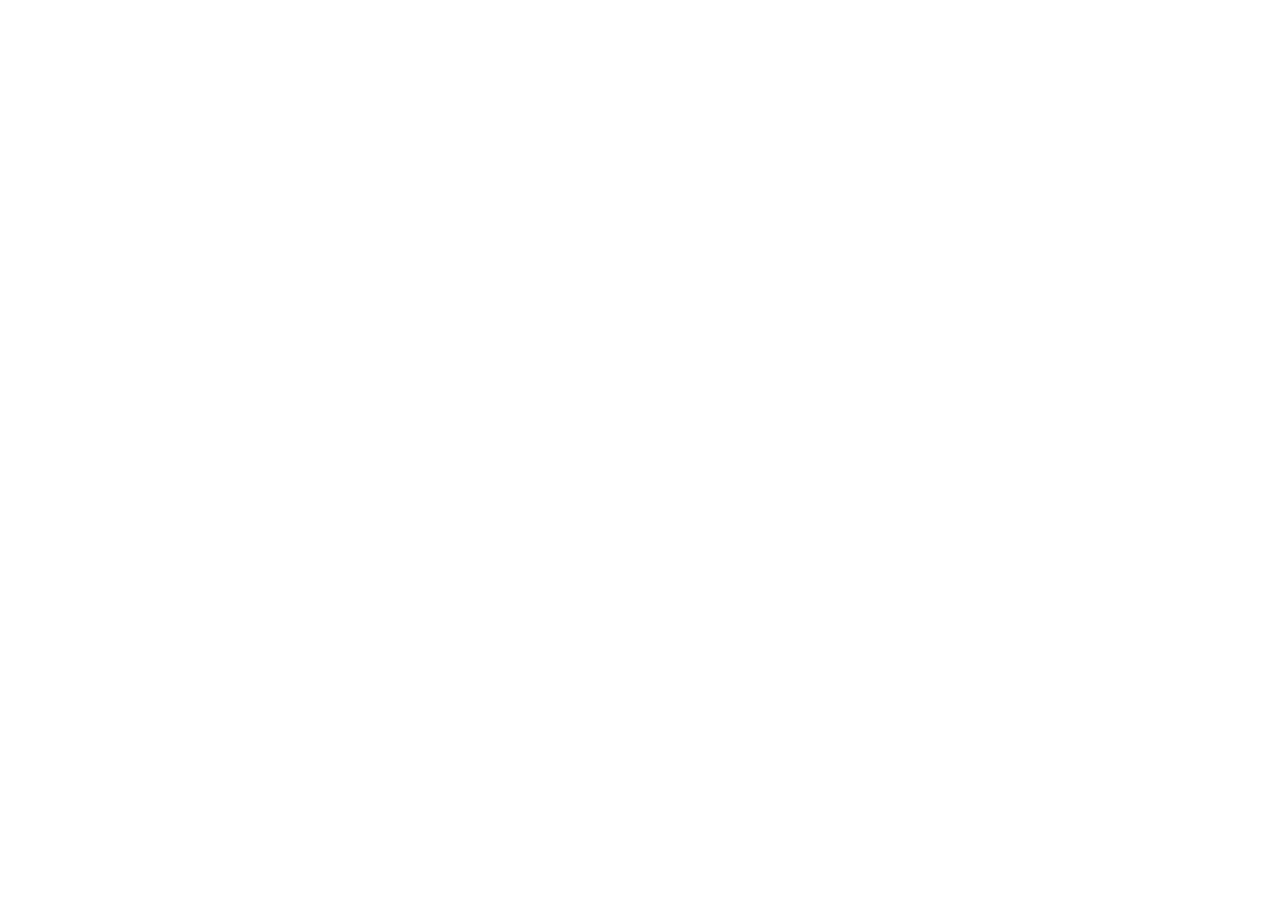
==== index.html @ 99a4fa27 "Primeiro commit Começando o meu projeto." ====
<!DOCTYPE html>
<html lang="pt-br">
<head>
    <meta charset="UTF-8">
    <meta name="viewport" content="width=device-width, initial-scale=1.0">
    <link rel="stylesheet" href="style.css">
    <title>Document</title>
</head>
<body>
    
</body>
</html>
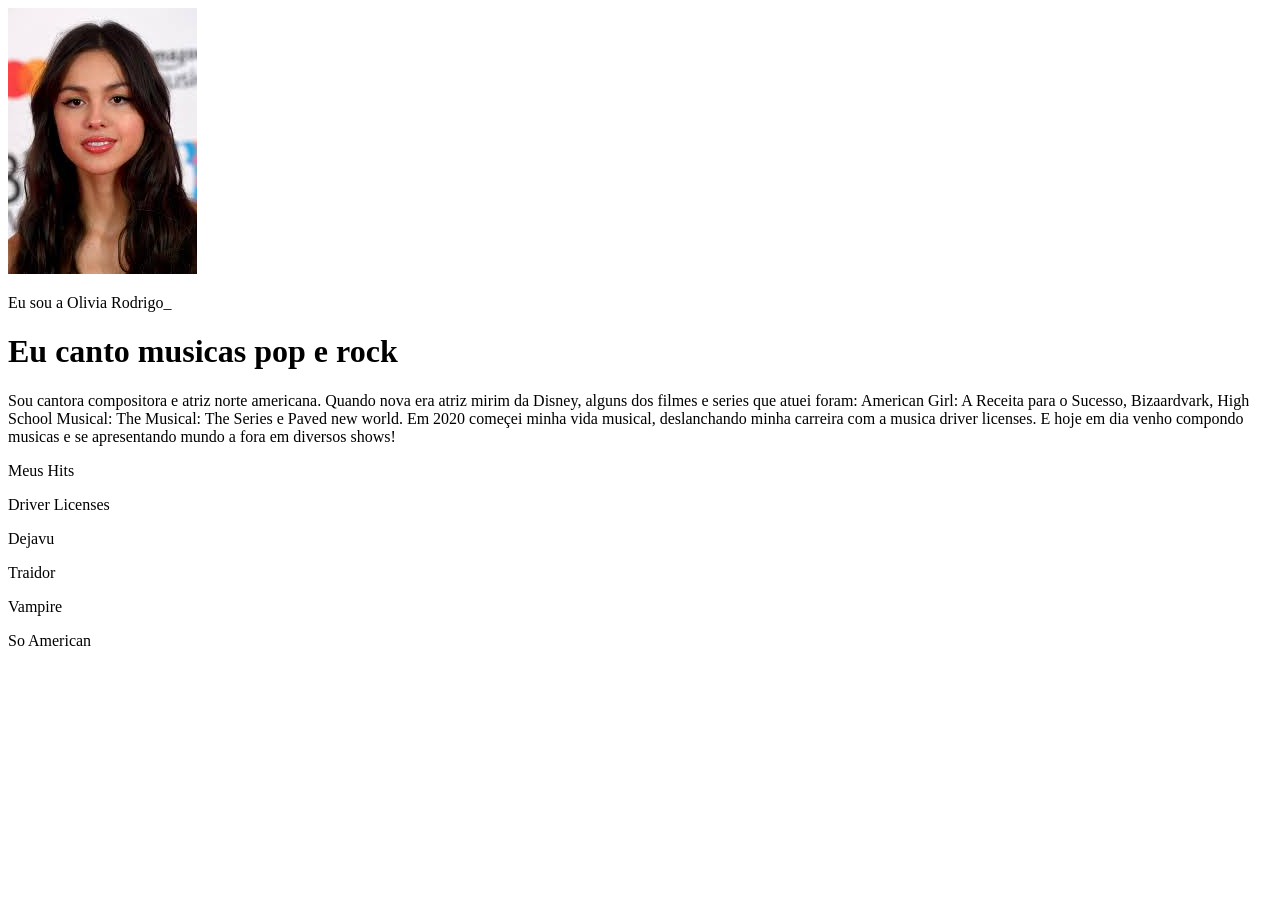
==== commit a4c1eec7: "update continuação do projeto." ====
--- a/index.html
+++ b/index.html
@@ -4,9 +4,27 @@
     <meta charset="UTF-8">
     <meta name="viewport" content="width=device-width, initial-scale=1.0">
     <link rel="stylesheet" href="style.css">
-    <title>Document</title>
+    <title>Portifolio Olivia Rodrigo</title>
 </head>
 <body>
-    
+    <img src="/img/olivia rodrigo.jpg" alt="avatar da Olivia" srcset="" /> 
+    <p>Eu sou a Olivia Rodrigo_</p>
+  <h1>Eu canto musicas pop e rock</h1>
+  <p>
+    Sou cantora compositora e atriz norte americana. Quando nova era atriz mirim da Disney,  
+    alguns dos filmes e series que atuei foram: American Girl: A Receita para o Sucesso, 
+    Bizaardvark, High School Musical: The Musical: The Series e Paved new world. 
+    Em 2020 começei minha vida musical, deslanchando minha carreira com a musica driver licenses.
+    E hoje em dia venho compondo musicas e se apresentando mundo a fora em diversos shows!
+    <!-- código omitido -->
+  <p>Meus Hits </p>
+  <div> 
+    <p>Driver Licenses</p>
+    <p>Dejavu</p> 
+    <p>Traidor</p> 
+    <p>Vampire</p>
+    <p>So American</p> 
+</div>
+  </p>
 </body>
 </html>
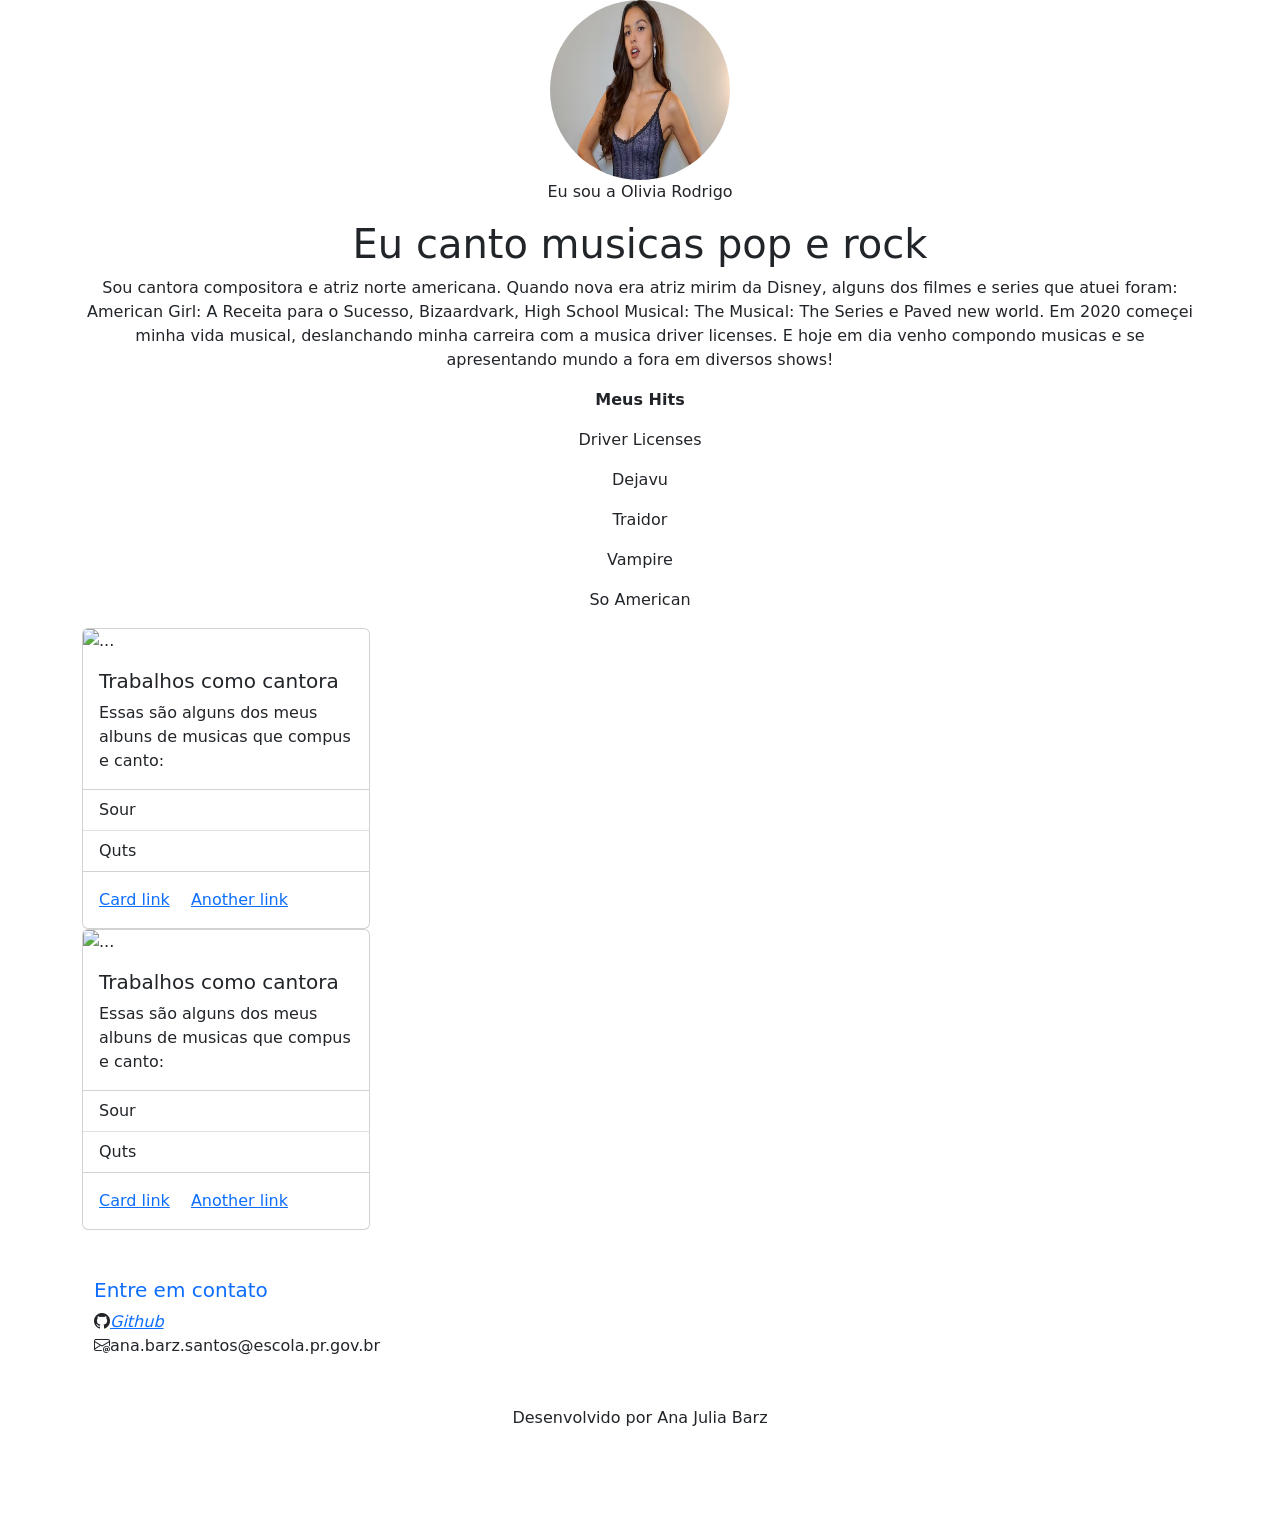
==== commit d597d30f: "Add files via upload cards, fotos..." ====
--- a/index.html
+++ b/index.html
@@ -2,13 +2,22 @@
 <html lang="pt-br">
 <head>
     <meta charset="UTF-8">
-    <meta name="viewport" content="width=device-width, initial-scale=1.0">
+    <meta name="viewport" content="width=device-width, initial-scale=1.0"> 
+    <script
+    src="https://cdn.jsdelivr.net/npm/bootstrap@5.3.3/dist/js/bootstrap.bundle.min.js"
+    integrity="sha384-YvpcrYf0tY3lHB60NNkmXc5s9fDVZLESaAA55NDzOxhy9GkcIdslK1eN7N6jIeHz"
+    crossorigin="anonymous"
+  ></script> 
+  <link href="https://cdn.jsdelivr.net/npm/bootstrap@5.3.3/dist/css/bootstrap.min.css" rel="stylesheet" integrity="sha384-QWTKZyjpPEjISv5WaRU9OFeRpok6YctnYmDr5pNlyT2bRjXh0JMhjY6hW+ALEwIH"  crossorigin="anonymous"/>
+  <link rel="stylesheet" href="https://cdn.jsdelivr.net/npm/bootstrap-icons@1.11.3/font/bootstrap-icons.min.css">
     <link rel="stylesheet" href="style.css">
-    <title>Portifolio Olivia Rodrigo</title>
+    <title>Portifolio Olivia Rodrigo</title> 
 </head>
-<body>
-    <img src="/img/olivia rodrigo.jpg" alt="avatar da Olivia" srcset="" /> 
-    <p>Eu sou a Olivia Rodrigo_</p>
+<body> 
+  <header class="container text-center">
+    <img src="img/olivia-rodrigo.avif" alt=""class ="rounded-circle" width="180"
+    height="180" srcset=""> 
+    <p>Eu sou a Olivia Rodrigo</p>
   <h1>Eu canto musicas pop e rock</h1>
   <p>
     Sou cantora compositora e atriz norte americana. Quando nova era atriz mirim da Disney,  
@@ -17,7 +26,7 @@
     Em 2020 começei minha vida musical, deslanchando minha carreira com a musica driver licenses.
     E hoje em dia venho compondo musicas e se apresentando mundo a fora em diversos shows!
     <!-- código omitido -->
-  <p>Meus Hits </p>
+  <p><strong>Meus Hits</strong> </p>
   <div> 
     <p>Driver Licenses</p>
     <p>Dejavu</p> 
@@ -25,6 +34,52 @@
     <p>Vampire</p>
     <p>So American</p> 
 </div>
-  </p>
+</header> 
+ <!-- projeto 1 -->
+<main class="container">
+  <div class="col-md-3"></div>
+<div class="card" style="width: 18rem;">
+  <img src="..." class="card-img-top" alt="...">
+  <div class="card-body">
+    <h5 class="card-title">Trabalhos como cantora</h5>
+    <p class="card-text"> Essas são alguns dos meus albuns de musicas que compus e canto:</p>
+  </div>
+  <ul class="list-group list-group-flush">
+    <li class="list-group-item">Sour</li>
+    <li class="list-group-item">Quts</li>
+  </ul>
+  <div class="card-body">
+    <a href="#" class="card-link">Card link</a>  <!-- colocar os links aqui -->
+    <a href="#" class="card-link">Another link</a>
+  </div> </div>
+  
+ <!-- projeto 1 -->
+  <div class="col-md-3"></div>
+<div class="card" style="width: 18rem;">
+  <img src="..." class="card-img-top" alt="...">
+  <div class="card-body">
+    <h5 class="card-title">Trabalhos como cantora</h5>
+    <p class="card-text"> Essas são alguns dos meus albuns de musicas que compus e canto:</p>
+  </div>
+  <ul class="list-group list-group-flush">
+    <li class="list-group-item">Sour</li>
+    <li class="list-group-item">Quts</li>
+  </ul>
+  <div class="card-body">
+    <a href="#" class="card-link">Card link</a>  <!-- colocar os links aqui -->
+    <a href="#" class="card-link">Another link</a>
+  </div> </div>
+ 
+    <!-- modal -->
+     <!-- rodapé (final) -->
+     <footer class="container  py-5">
+      <h2 class="text-primary fs-5">Entre em contato</h2> <!-- PINTEI DE AZUL -->
+      <div> <i class="bi bi-github"><a href="https://github.com/jujuba31072008">Github</a></i><!--coloquei em formato de lista --> </div>
+      <div> <i class="bi bi-envelope-at"></i><A:mail>ana.barz.santos@escola.pr.gov.br</A:mail><!--coloquei em formato de lista --> </div>
+      <p class="my-5 text-center">Desenvolvido por Ana Julia Barz</p>
+      </footer>
+  </div>
+</div> 
+</main>
 </body>
 </html>
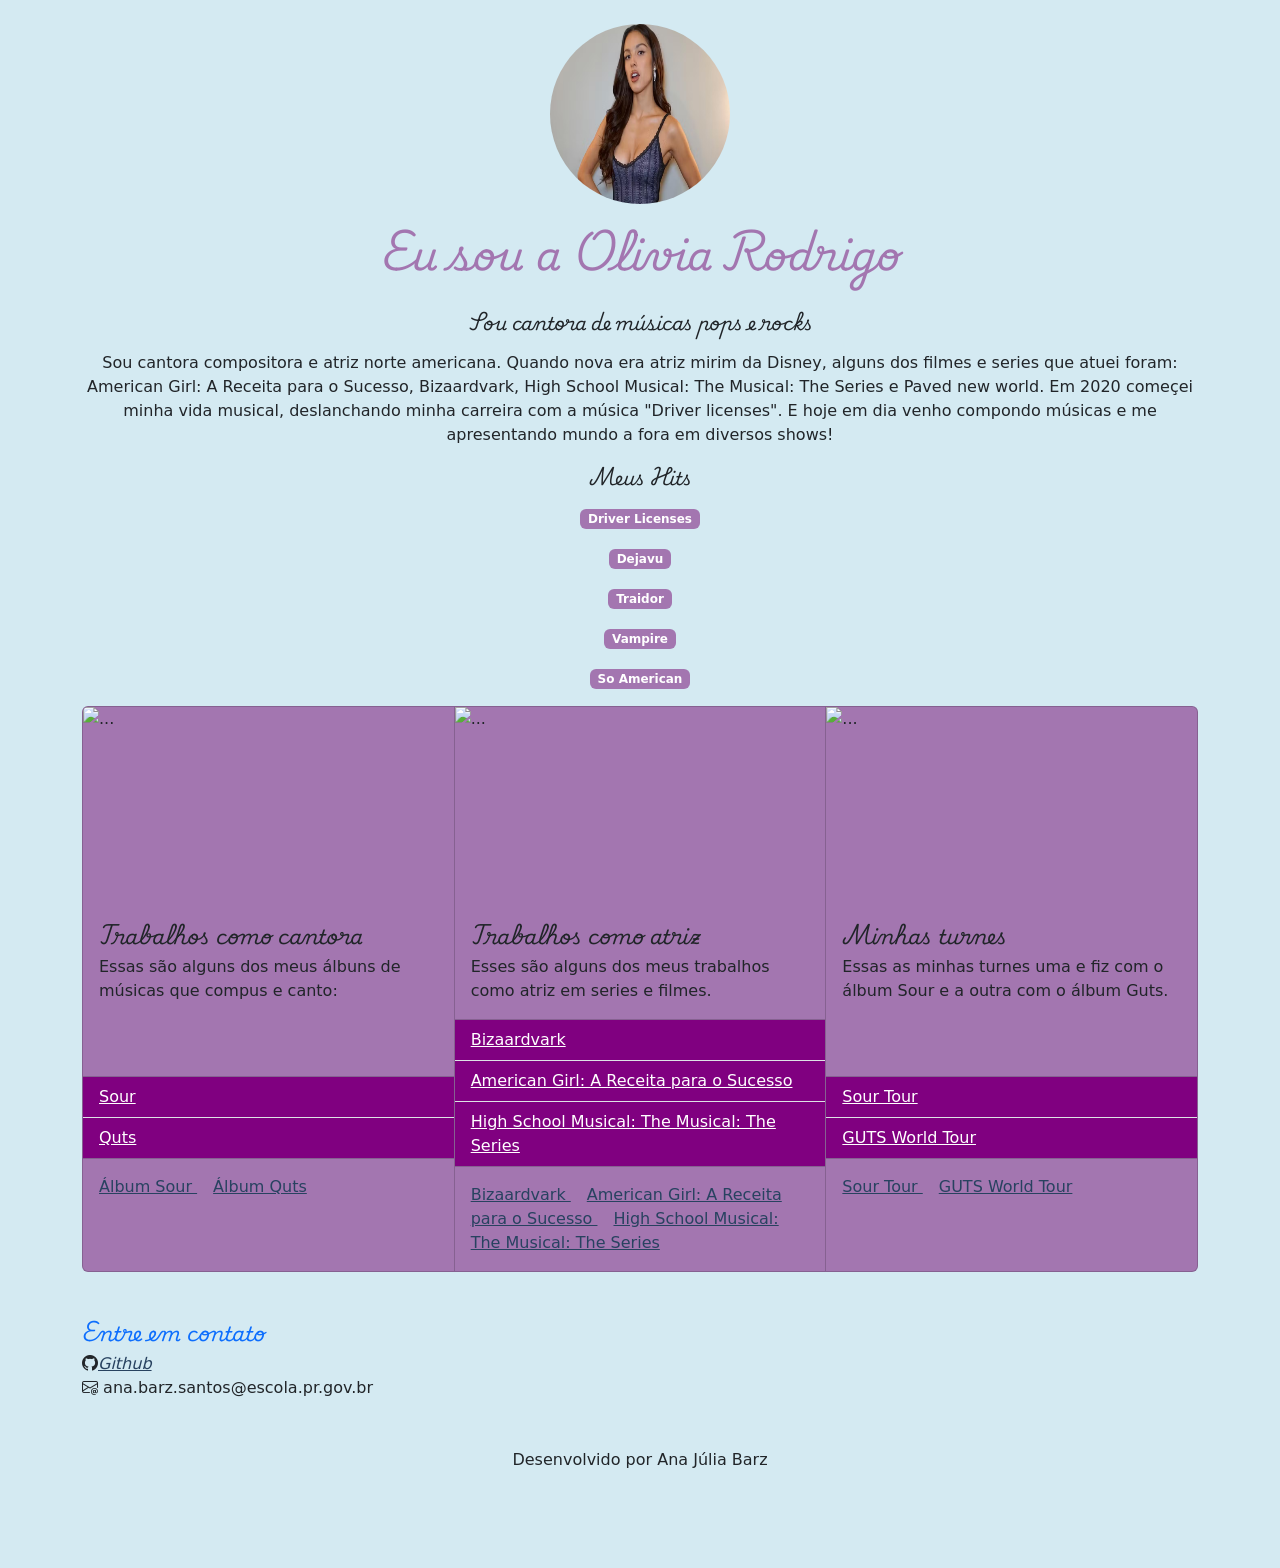
==== commit 3e02f979: "ultima versao" ====
--- a/index.html
+++ b/index.html
@@ -6,80 +6,429 @@
     <script
     src="https://cdn.jsdelivr.net/npm/bootstrap@5.3.3/dist/js/bootstrap.bundle.min.js"
     integrity="sha384-YvpcrYf0tY3lHB60NNkmXc5s9fDVZLESaAA55NDzOxhy9GkcIdslK1eN7N6jIeHz"
-    crossorigin="anonymous"
-  ></script> 
-  <link href="https://cdn.jsdelivr.net/npm/bootstrap@5.3.3/dist/css/bootstrap.min.css" rel="stylesheet" integrity="sha384-QWTKZyjpPEjISv5WaRU9OFeRpok6YctnYmDr5pNlyT2bRjXh0JMhjY6hW+ALEwIH"  crossorigin="anonymous"/>
-  <link rel="stylesheet" href="https://cdn.jsdelivr.net/npm/bootstrap-icons@1.11.3/font/bootstrap-icons.min.css">
+    crossorigin="anonymous"></script> 
+    
+    <link href="https://cdn.jsdelivr.net/npm/bootstrap@5.3.3/dist/css/bootstrap.min.css" rel="stylesheet" integrity="sha384-QWTKZyjpPEjISv5WaRU9OFeRpok6YctnYmDr5pNlyT2bRjXh0JMhjY6hW+ALEwIH"  crossorigin="anonymous"/>
+    <link rel="stylesheet" href="https://cdn.jsdelivr.net/npm/bootstrap-icons@1.11.3/font/bootstrap-icons.min.css">
+    
     <link rel="stylesheet" href="style.css">
+
     <title>Portifolio Olivia Rodrigo</title> 
 </head>
 <body> 
   <header class="container text-center">
-    <img src="img/olivia-rodrigo.avif" alt=""class ="rounded-circle" width="180"
-    height="180" srcset=""> 
-    <p>Eu sou a Olivia Rodrigo</p>
-  <h1>Eu canto musicas pop e rock</h1>
-  <p>
-    Sou cantora compositora e atriz norte americana. Quando nova era atriz mirim da Disney,  
-    alguns dos filmes e series que atuei foram: American Girl: A Receita para o Sucesso, 
-    Bizaardvark, High School Musical: The Musical: The Series e Paved new world. 
-    Em 2020 começei minha vida musical, deslanchando minha carreira com a musica driver licenses.
-    E hoje em dia venho compondo musicas e se apresentando mundo a fora em diversos shows!
-    <!-- código omitido -->
-  <p><strong>Meus Hits</strong> </p>
-  <div> 
-    <p>Driver Licenses</p>
-    <p>Dejavu</p> 
-    <p>Traidor</p> 
-    <p>Vampire</p>
-    <p>So American</p> 
-</div>
+      <!--Primeira linha -->
+  <div class="row">
+    <div class="col-md-12">
+      <br/>
+      <img src="img/olivia-rodrigo.avif" alt=""class ="rounded-circle" width="180"
+      height="180" srcset=""/> 
+      <br/>
+      <br/>
+      <h1>Eu sou a Olivia Rodrigo</h1>
+      <br/>
+      <p class="titulos"><strong>Sou cantora de músicas pops e rocks</strong></p>
+      <p>
+        Sou cantora compositora e atriz norte americana. Quando nova era atriz mirim da Disney,  
+        alguns dos filmes e series que atuei foram: American Girl: A Receita para o Sucesso, 
+        Bizaardvark, High School Musical: The Musical: The Series e Paved new world. 
+        Em 2020 começei minha vida musical, deslanchando minha carreira com a música "Driver licenses".
+        E hoje em dia venho compondo músicas e me apresentando mundo a fora em diversos shows!
+      </p>
+      <!-- código omitido -->
+      <p class="titulos"><strong>Meus Hits</strong> </p>
+      <div> 
+        <p><span class="badge text-bg-primary minhaBadge">Driver Licenses</span></p>
+        <p><span class="badge text-bg-primary minhaBadge">Dejavu</span></p>
+        <p><span class="badge text-bg-primary minhaBadge">Traidor</span></p>
+        <p><span class="badge text-bg-primary minhaBadge">Vampire</span></p>
+        <p><span class="badge text-bg-primary minhaBadge">So American</span></p>
+
+      </div>
+
+      
+    </div>
+  </div>
 </header> 
- <!-- projeto 1 -->
+
 <main class="container">
-  <div class="col-md-3"></div>
-<div class="card" style="width: 18rem;">
-  <img src="..." class="card-img-top" alt="...">
-  <div class="card-body">
-    <h5 class="card-title">Trabalhos como cantora</h5>
-    <p class="card-text"> Essas são alguns dos meus albuns de musicas que compus e canto:</p>
-  </div>
-  <ul class="list-group list-group-flush">
-    <li class="list-group-item">Sour</li>
-    <li class="list-group-item">Quts</li>
-  </ul>
-  <div class="card-body">
-    <a href="#" class="card-link">Card link</a>  <!-- colocar os links aqui -->
-    <a href="#" class="card-link">Another link</a>
-  </div> </div>
+
+  <!--Primeira linha -->
+  <div class="row">
+    <div class="col-md-12">
+      <div class="card-group">
+
+        <!-- projeto 1 -->
+        <div class="card" style="width: 18rem;">
+          <img src="img/sour-olivia.png" class="card-img-top" alt="..." height="200">
+          <div class="card-body">
+            <h5 class="card-title">Trabalhos como cantora</h5>
+            <p class="card-text"> Essas são alguns dos meus álbuns de músicas que compus e canto:</p>
+          </div>
+          <ul class="list-group list-group-flush">
+            <li class="list-group-item">
+              <a href="#meuModal1" data-bs-toggle="modal"class="card-link">
+                Sour
+              </a> 
+            </li>
+            <li class="list-group-item">
+              <a href="#meuModal2" data-bs-toggle="modal"class="card-link">
+                Quts
+              </a> 
+            </li>
+          
+
+          </ul>
+          <!-- colocar os links aqui -->
+          <div class="card-body">
+            <a href="https://open.spotify.com/album/6s84u2TUpR3wdUv4NgKA2j?si=6IlSm1xoRQKPrBJeQj2QMQ" class="card-link">
+                Álbum Sour
+            </a>  
+            <a href="https://open.spotify.com/album/1xJHno7SmdVtZAtXbdbDZp?si=jIWtpC6VQgK71_STsB2FMA" class="card-link">
+              Álbum Quts
+            </a>
+          </div> 
+        </div>
+
+        <!-- projeto 2 --> 
+        <div class="card" style="width: 18rem;">
+          <img src="img/atriz.jpg" class="card-img-top" alt="..." height="200">
+          <div class="card-body">  
+            <h5 class="card-title">Trabalhos como atriz</h5>
+            <p class="card-text">Esses são alguns dos meus trabalhos como atriz em series e filmes.</p>
+          </div>
+          <ul class="list-group list-group-flush">
+            <li class="list-group-item">
+              <a href="#meuModal3" data-bs-toggle="modal"class="card-link">
+                Bizaardvark
+              </a> 
+            </li>
+            <li class="list-group-item">
+              <a href="#meuModal4" data-bs-toggle="modal"class="card-link">
+                American Girl: A Receita para o Sucesso
+              </a> 
+            </li>
+            <li class="list-group-item">
+              <a href="#meuModal5" data-bs-toggle="modal"class="card-link">
+                High School Musical: The Musical: The Series
+              </a> 
+            </li>
+          </ul>
+          <div class="card-body">
+ 
+            <!-- colocar os links aqui -->
+            <a href="https://www.youtube.com/watch?v=0FPqCKjKZmY" class="card-link">
+              Bizaardvark
+            </a>  
+            <a href="https://www.youtube.com/watch?v=E32HjXNzdRg" class="card-link">
+               American Girl: A Receita para o Sucesso
+            </a>
+            <a href="https://www.youtube.com/watch?v=bY4adlGqFSw" class="card-link">
+             High School Musical: The Musical: The Series
+            </a>
+          </div> 
+        </div><!--card-->
+
+        <!-- projeto 3 --> 
+        <div class="card" style="width: 18rem;">
+          <img src="img/turne.gif" class="card-img-top" alt="..." height="200" >
+          <div class="card-body">  
+            <h5 class="card-title">Minhas turnes</h5>
+            <p class="card-text">Essas as minhas turnes uma e fiz com o álbum Sour e a outra com o álbum Guts.</p>
+          </div>
+          <ul class="list-group list-group-flush">
+            <li class="list-group-item">
+              <a href="#meuModal6" data-bs-toggle="modal"class="card-link">
+                Sour Tour
+              </a> 
+            </li>
+            <li class="list-group-item">
+              <a href="#meuModal7" data-bs-toggle="modal"class="card-link">
+                GUTS World Tour
+              </a> 
+            </li>
+          </ul>
+          <div class="card-body">
+             <!-- colocar os links aqui -->
+             <a href="https://www.youtube.com/watch?v=AI53uIAy_BQ" class="card-link">
+              Sour Tour
+            </a>  
+            <a href="https://www.youtube.com/watch?v=fPsKzjnNY9I" class="card-link">
+              GUTS World Tour
+            </a>
+          
+          </div> 
+        </div><!--card-->
+      </div><!--card-group-->
+    </div><!--coluna-->
+  </div><!--row-->
+
+
+  <!-- modal sour -->
+  <div id="meuModal1" class="modal" tabindex="-1">
+    <div class="modal-dialog">
+      <div class="modal-content">
+        <div class="modal-header">
+          <h5 class="modal-title">Sour</h5>
+          <button type="button" class="btn-close" data-bs-dismiss="modal" aria-label="Close"></button>
+        </div>
+        <div class="modal-body">
+          <p> O álbum Sour possui um total de 11 faixas (músicas), sendo elas:
+            <ol>
+              <li>
+                  brutal (2:23)
+              </li>
+              <li>
+                traitor (3:49)
+              </li>
+              <li>
+                drivers license (4:02)
+              </li>
+              <li>
+                1 step forward, 3 steps back (2:43)
+              </li>
+              <li>
+                deja vu (3:35)
+              </li>
+              <li>
+                good 4 u (2:58)
+              </li>
+              <li>
+                enough for you (3:22)
+              </li>
+              <li>
+                happier (2:55)
+              </li>
+              <li>
+                jealousy, jealousy (2:53)
+              </li>
+              <li>
+                favorite crime (2:32)
+              </li>
+              <li>hope ur ok (3:29)
+              </li>
+            </ol>
+            </p>
+        </div>
+        <div class="modal-footer">
+          <button type="button" class="btn btn-secondary" data-bs-dismiss="modal">Close</button>
+          
+        </div>
+      </div>
+    </div>
+  </div>     
+
+    <!-- modal guts-->
+  <div id="meuModal2" class="modal" tabindex="-1">
+    <div class="modal-dialog">
+      <div class="modal-content">
+        <div class="modal-header">
+          <h5 class="modal-title">Quts</h5>
+          <button type="button" class="btn-close" data-bs-dismiss="modal" aria-label="Close"></button>
+        </div>
+        <div class="modal-body">
+          <p>O álbum Guts possui um total de 16 faixas (músicas), sendo elas:
+            </p>
+            <ol>
+              <li>
+                All-American Bitch
+              </li>
+              <li>
+                Obsessed
+              </li>
+              <li>
+                Scared of My Guitar
+              </li>
+              <li>
+                Bad Idea Right?
+              </li>
+              <li>
+                Vampire
+              </li>
+              <li>
+                Stranger
+              </li>
+              <li>
+                Girl I've Always Been
+              </li>
+              <li>
+                Lacy
+              </li>
+              <li>
+                Ballad of a Homeschooled Girl
+              </li>
+              <li>
+                Making the Bed
+              </li>
+              <li> 
+                Logical
+              </li> 
+              <li>
+                Get Him Back!
+              </li>
+              <li> 
+                Love Is Embarrassing
+              </li> 
+              <li>
+                The Grudge
+              </li>
+              <li> 
+                Pretty Isn't Pretty
+              </li> 
+              <li>
+                So American
+              </li>
+               
+            </ol>
+        </div>
+        <div class="modal-footer">
+          <button type="button" class="btn btn-secondary" data-bs-dismiss="modal">Close</button>
+          
+        </div>
+      </div>
+    </div>
+  </div>    
+ 
+    <!-- modal bizaardvark -->
+    <div id="meuModal3" class="modal" tabindex="-1">
+      <div class="modal-dialog">
+        <div class="modal-content">
+          <div class="modal-header">
+            <h5 class="modal-title">Bizaardvark</h5>
+            <button type="button" class="btn-close" data-bs-dismiss="modal" aria-label="Close"></button>
+          </div>
+          <div class="modal-body">
+            <p>Bizaardvark é uma série de comédia do Disney Channel, protagonizada por Olivia Rodrigo e Madison Hu. A serie
+              estreou a 24 de junho de 2016 depois da estreia do Disney Channel Original Movies, Adventures in Babysitting nos EUA.
+               E no Brasil estreou em 1 de outubro. 
+               <li>Sinopse - 
+                As melhores amigas Paige e Frankie conquistam o mundo de vídeoblogues com o seu peculiar canal de comédia online Bizaardvark. 
+                Quando atingem os dez mil subscritores, são convidadas para gravar os seus vídeos nos influentes estúdios Vuuugle. 
+                Neste ambiente animado, com a ajuda de Bernie, Dirk e Amelia, duas outras estrelas da Vuuugle, as duas melhores amigas 
+                embarcam em aventuras cómicas nesta tentativa de dominar a blogosfera.</li>
+
+              </p>
+          </div>
+          <div class="modal-footer">
+            <button type="button" class="btn btn-secondary" data-bs-dismiss="modal">Close</button>
+            
+          </div>
+        </div>
+      </div>
+    </div>     
+ 
+     <!--Modal American Girl: A Receita para o Sucesso-->
+     <div id="meuModal4" class="modal" tabindex="-1">
+      <div class="modal-dialog">
+        <div class="modal-content">
+          <div class="modal-header">
+            <h5 class="modal-title">American Girl: A Receita para o Sucesso</h5>
+            <button type="button" class="btn-close" data-bs-dismiss="modal" aria-label="Close"></button>
+          </div>
+          <div class="modal-body">
+            <p> American Girl: A Receita para o Sucesso é um filme, protagonizada por Olivia Rodrigo, que lançou em 9 de junho de 2015 (mundialmente),
+              seus gêneros são: Comédia, Musical, Infantil, Drama e Adolescente.
+               <li>Sinopse - 
+                Grace tem verdadeiro talento para fazer bolos e uma grande paixão por fazer sonhos deliciosos. Quando a mãe diz que
+                 vai fazer uma viagem para visitar parentes em Paris, Grace hesita em deixar seus amigos e o seu negócio de cupcakes.
+                  Isto é, até descobrir que vai começar a trabalhar com o tio e com o primo em uma verdadeira doceira francesa!
+                </li>
+            </p>
+          </div>
+          <div class="modal-footer">
+            <button type="button" class="btn btn-secondary" data-bs-dismiss="modal">Close</button>
+            
+          </div>
+        </div>
+      </div>
+    </div>     
+
+    <!--Modal High School Musical: The Musical: The Series-->
+    <div id="meuModal5" class="modal" tabindex="-1">
+      <div class="modal-dialog">
+        <div class="modal-content">
+          <div class="modal-header">
+            <h5 class="modal-title">High School Musical: The Musical: The Series</h5>
+            <button type="button" class="btn-close" data-bs-dismiss="modal" aria-label="Close"></button>
+          </div>
+          <div class="modal-body">
+            <p>High School Musical: The Musical: The Series é uma série de televisão estadunidense dos gêneros 
+              drama adolescent, comédia dramática, musical e mocumentário, desenvolvida por Tim Federle para 
+              o serviço de streaming Disney +, inspirada na série de filmes High School Musical.  
+               <li>Sinopse - 
+                  Em uma versão fictícia da East High School em Salt Lake City, Utah, onde os filmes da trilogia High School Musical
+                  foram filmados, uma ex-integrante do elenco, Srta. Jenn, começa a trabalhar como a nova professora de teatro.
+                  A professora decide encenar uma performance de High School Musical: The Musical para sua primeira produção
+                  teatral de inverno para celebrar a afiliação da escola com o filme original. Os alunos escalados para 
+                  o musical aprendem a navegar nas relações interpessoais e a formar vínculos entre si,
+                  para superar os desafios que enfrentam na vida escolar e em casa.</li>
+
+              </p>
+          </div>
+          <div class="modal-footer">
+            <button type="button" class="btn btn-secondary" data-bs-dismiss="modal">Close</button>
+            
+          </div>
+        </div>
+      </div>
+    </div>     
+
+      <!-- modal  -->
+      <div id="meuModal6" class="modal" tabindex="-1">
+        <div class="modal-dialog">
+          <div class="modal-content">
+            <div class="modal-header">
+              <h5 class="modal-title">Sour Tour</h5>
+              <button type="button" class="btn-close" data-bs-dismiss="modal" aria-label="Close"></button>
+            </div>
+            <div class="modal-body">
+              <p>A "Sour Tour" foi a turnê de estreia da cantora Olivia Rodrigo, promovendo seu álbum de estreia, "Sour". 
+                 Ela começou em abril de 2022 e percorreu a América do Norte e a Europa, 
+                 terminando em julho do mesmo ano. Os atos de aberturam foram: Gracie Abrams, Holly Humberstone, Chappell Roan e Baby
+                 Queen foram  
+                 A turnê contou com 49 shows em total. 
+                 Sendo um sucesso de bilheteria, com 1.4 milhões de fãs e arrecadando mais de US$ 184,6 milhões, 
+                 tornando-se a turnê de maior bilheteria de um artista nascido no século XXI. 
   
- <!-- projeto 1 -->
-  <div class="col-md-3"></div>
-<div class="card" style="width: 18rem;">
-  <img src="..." class="card-img-top" alt="...">
-  <div class="card-body">
-    <h5 class="card-title">Trabalhos como cantora</h5>
-    <p class="card-text"> Essas são alguns dos meus albuns de musicas que compus e canto:</p>
-  </div>
-  <ul class="list-group list-group-flush">
-    <li class="list-group-item">Sour</li>
-    <li class="list-group-item">Quts</li>
-  </ul>
-  <div class="card-body">
-    <a href="#" class="card-link">Card link</a>  <!-- colocar os links aqui -->
-    <a href="#" class="card-link">Another link</a>
-  </div> </div>
- 
-    <!-- modal -->
-     <!-- rodapé (final) -->
-     <footer class="container  py-5">
-      <h2 class="text-primary fs-5">Entre em contato</h2> <!-- PINTEI DE AZUL -->
-      <div> <i class="bi bi-github"><a href="https://github.com/jujuba31072008">Github</a></i><!--coloquei em formato de lista --> </div>
-      <div> <i class="bi bi-envelope-at"></i><A:mail>ana.barz.santos@escola.pr.gov.br</A:mail><!--coloquei em formato de lista --> </div>
-      <p class="my-5 text-center">Desenvolvido por Ana Julia Barz</p>
-      </footer>
-  </div>
-</div> 
-</main>
+                </p>
+            </div>
+            <div class="modal-footer">
+              <button type="button" class="btn btn-secondary" data-bs-dismiss="modal">Close</button>
+              
+            </div>
+          </div>
+        </div>
+      </div>
+
+        <!-- modal  -->
+    <div id="meuModal7" class="modal" tabindex="-1">
+      <div class="modal-dialog">
+        <div class="modal-content">
+          <div class="modal-header">
+            <h5 class="modal-title">GUTS World Tour</h5>
+            <button type="button" class="btn-close" data-bs-dismiss="modal" aria-label="Close"></button>
+          </div>
+          <div class="modal-body">
+            <p> A turnê GUTS World Tour é em apoio ao seu segundo álbum, "Guts", lançado em 2023. Também incluindo diversos  
+              sucessos de "Sour" e "Guts". A turnê já teve shows em diversos países, incluindo a América do Norte e a Europa. 
+              Com shows no Brasil em março de 2025. O show em Curitiba foi no Estádio Couto Pereira e o show em São Paulo foi
+              no Autódromo de Interlagos, no Lollapalooza. 
+              </p>
+          </div>
+          <div class="modal-footer">
+            <button type="button" class="btn btn-secondary" data-bs-dismiss="modal">Close</button>
+            
+          </div>
+        </div>
+      </div>
+    </div>
+</main> 
+<!-- rodapé (final) -->
+<footer class="container  py-5">
+  <h2 class="text-primary fs-5">Entre em contato</h2> <!-- PINTEI DE AZUL -->
+  <div> <i class="bi bi-github"><a href= "https://github.com/jujuba31072008">Github</a></i><!--coloquei em formato de lista --> </div>
+  <div> <i class="bi bi-envelope-at"></i><A:mail> ana.barz.santos@escola.pr.gov.br</A:mail><!--coloquei em formato de lista --> </div>
+  <p class="my-5 text-center">Desenvolvido por Ana Júlia Barz</p>
+  </footer>
 </body>
 </html>
--- a/style.css
+++ b/style.css
@@ -0,0 +1,52 @@
+@import url('https://fonts.googleapis.com/css2?family=Playwrite+RO:wght@100..400&display=swap');
+ 
+:root { 
+    --cor-principal: #a376b0; 
+    --cor-secundaria: #284260;
+    --cor-destaque: #6E859F;
+}
+ 
+ body { 
+   background-color: rgb(212, 234, 242);
+    /*font-family: "Playwrite Australia SA", cursive;*/
+ } 
+
+ .titulos{
+   font-family: "Playwrite RO", cursive;
+   font-size: large;
+ }
+
+ h1,h2,h5 { 
+   font-family: "Playwrite RO", cursive;
+    color: var(--cor-principal); 
+    font-weight: 700;
+ } 
+ lead{ 
+    color: var(--cor-destaque); 
+    font-weight: 700;
+ } 
+ a{
+   color: var(--cor-secundaria);
+ }
+
+
+ footer a,bnt-light :hover {
+     color: var(--cor-secundaria);
+ } 
+ footer a:hover { 
+    color: var(--cor-principal);
+ }
+
+ .card{
+   background-color:var(--cor-principal);
+ }
+.card li{
+   background-color: purple;
+   color: white;
+}
+.card li a{
+   color: white;
+}
+ .minhaBadge{
+   background-color: var(--cor-principal) !important;
+ }
